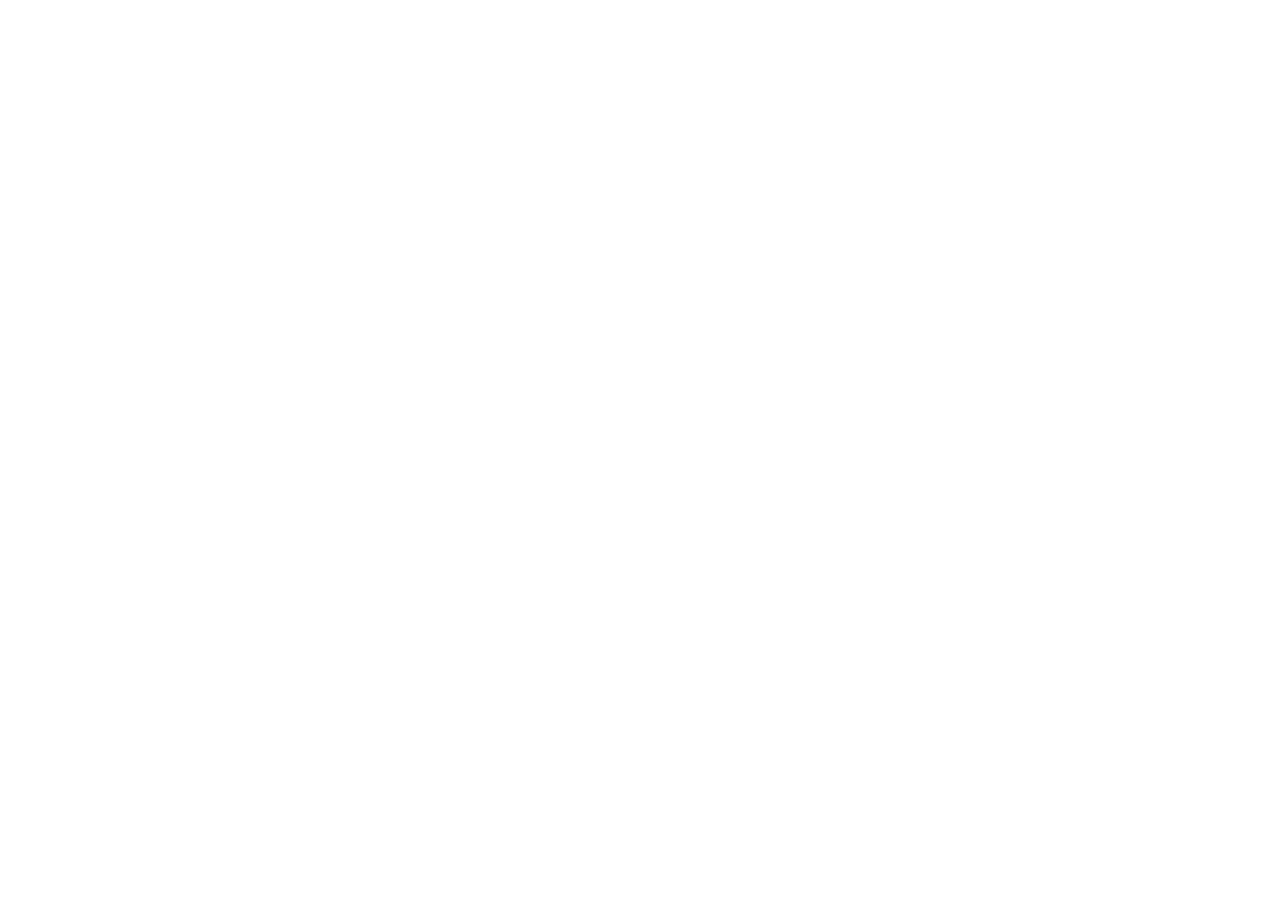
==== src/index.html @ 7ba6e3fc "Initial commit - basic folder structure" ====
<!DOCTYPE html>
<html lang="en">
<head>
    <meta charset="UTF-8">
    <meta name="viewport" content="width=device-width, initial-scale=1.0">
    <title>Merkle Software Developer Candidate Exercise</title>
    <!-- CSS -->
    <link rel="stylesheet" type="text/css" href="./static/css/styles.css">
    <script type="text/javascript" src="./static/js/ws.js" ></script>
    <script type="text/javascript" src="./static/js/utils.js" ></script>
    <script type="text/javascript" src="./static/js/resumepage.js" ></script>
    <script type="text/javascript" src="./static/js/gridpage.js" ></script>
    <script type="text/javascript" src="./static/js/startpage.js" ></script>
    <script type="text/javascript" src="./static/js/main.js" ></script>
</head>
<body>
    <main></main>
</body>
</html>
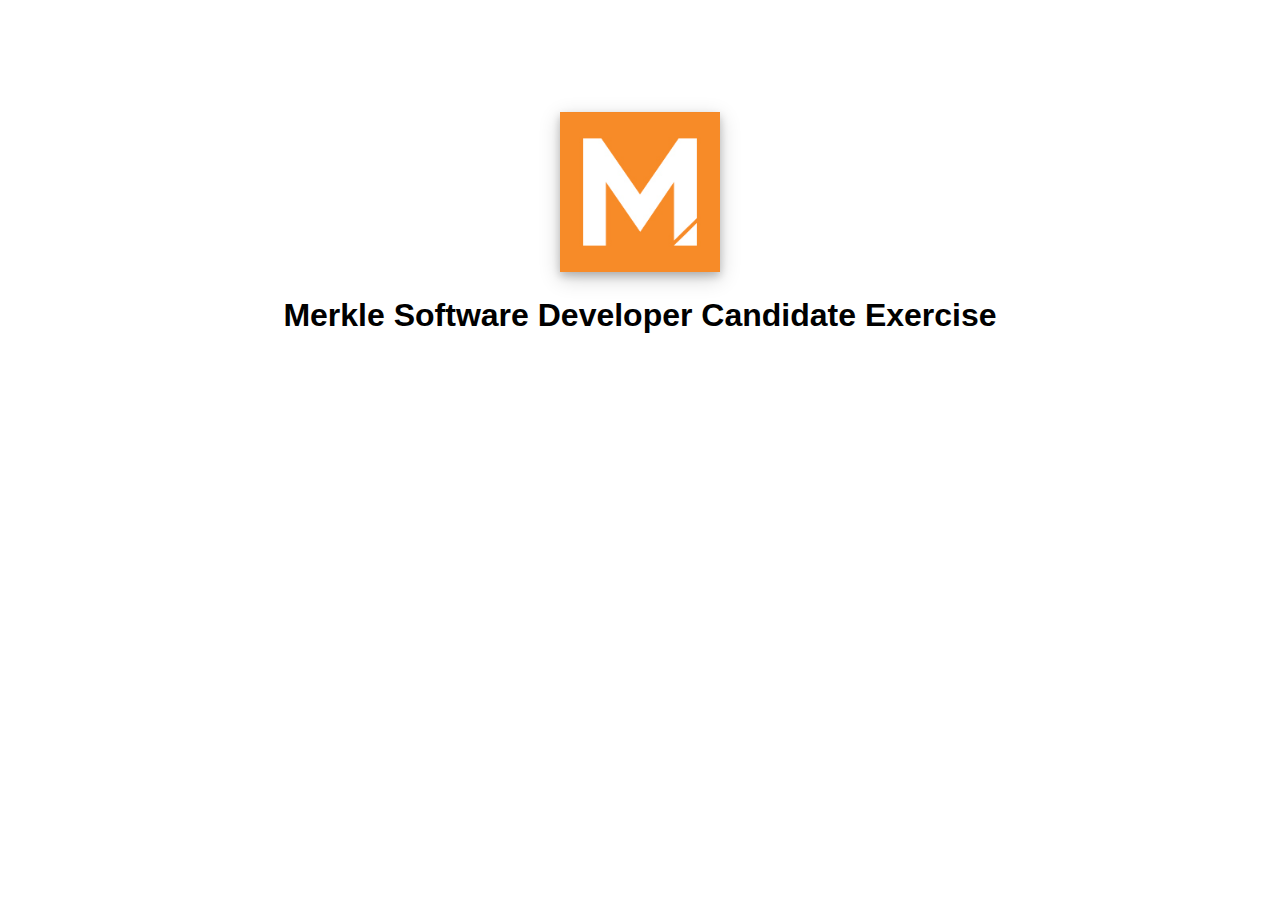
==== commit f88679f0: "Title and GridPage classes" ====
--- a/src/index.html
+++ b/src/index.html
@@ -6,14 +6,17 @@
     <title>Merkle Software Developer Candidate Exercise</title>
     <!-- CSS -->
     <link rel="stylesheet" type="text/css" href="./static/css/styles.css">
+    <!-- JS -->
+    <script type="text/javascript" src="./static/js/constants.js" ></script>
     <script type="text/javascript" src="./static/js/ws.js" ></script>
     <script type="text/javascript" src="./static/js/utils.js" ></script>
+    <script type="text/javascript" src="./static/js/title.js" ></script>
     <script type="text/javascript" src="./static/js/resumepage.js" ></script>
     <script type="text/javascript" src="./static/js/gridpage.js" ></script>
     <script type="text/javascript" src="./static/js/startpage.js" ></script>
     <script type="text/javascript" src="./static/js/main.js" ></script>
 </head>
 <body>
-    <main></main>
+    <div id="main-content"></div>
 </body>
 </html>--- a/src/static/css/styles.css
+++ b/src/static/css/styles.css
@@ -0,0 +1,14 @@
+body {
+    font-family: Arial, Helvetica, sans-serif;
+    font-size: medium;
+}
+
+.title-container {
+    text-align: center;
+    margin-top: 7em;
+}
+
+.main-logo {
+    width: 10em;
+    box-shadow: 0 4px 8px 0 rgba(0, 0, 0, 0.2), 0 6px 20px 0 rgba(0, 0, 0, 0.19);
+}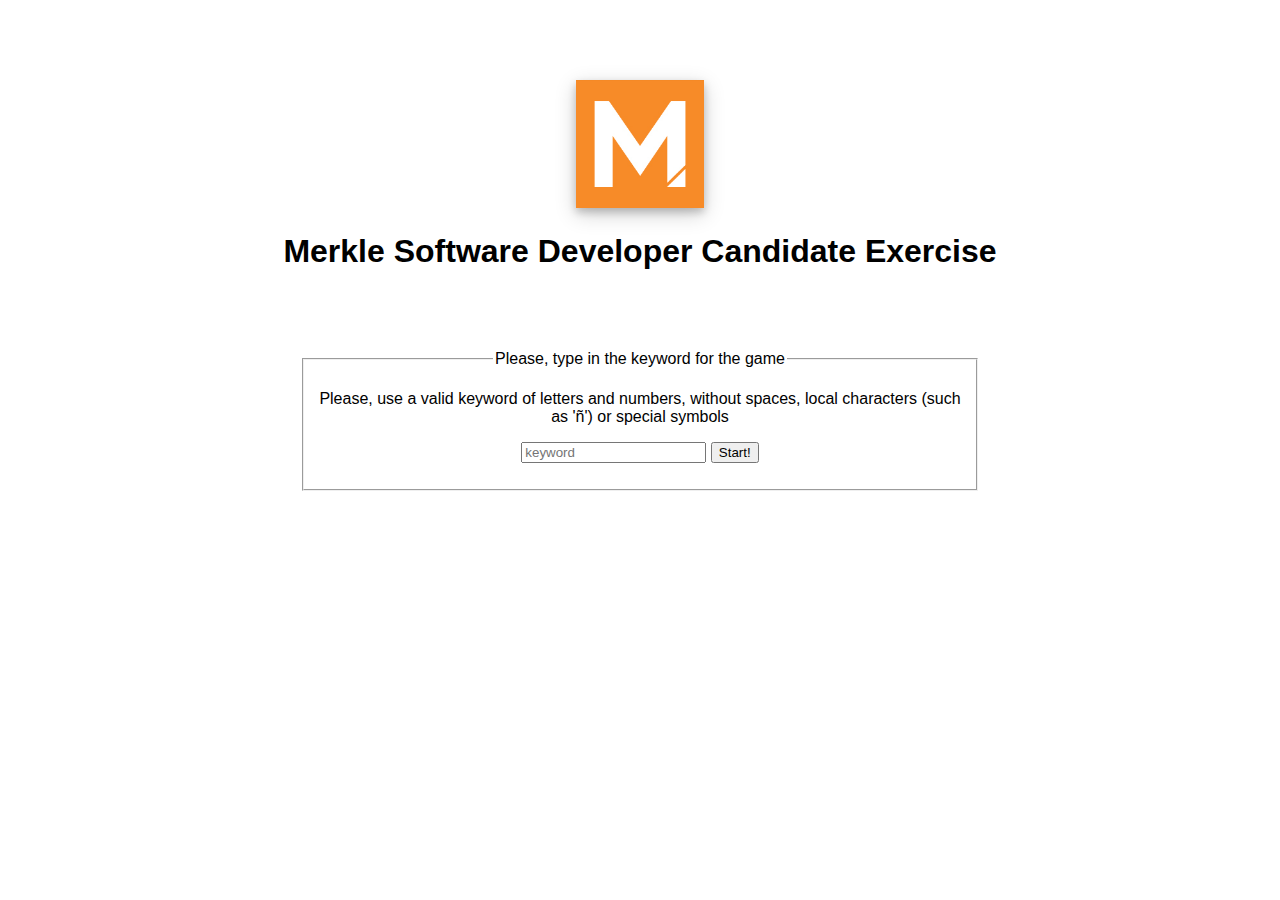
==== commit 38f1e2d8: "Implemented basic funcionality" ====
--- a/src/index.html
+++ b/src/index.html
@@ -8,15 +8,32 @@
     <link rel="stylesheet" type="text/css" href="./static/css/styles.css">
     <!-- JS -->
     <script type="text/javascript" src="./static/js/constants.js" ></script>
-    <script type="text/javascript" src="./static/js/ws.js" ></script>
+    <script type="text/javascript" src="./static/js/components.js" ></script>
     <script type="text/javascript" src="./static/js/utils.js" ></script>
-    <script type="text/javascript" src="./static/js/title.js" ></script>
-    <script type="text/javascript" src="./static/js/resumepage.js" ></script>
-    <script type="text/javascript" src="./static/js/gridpage.js" ></script>
-    <script type="text/javascript" src="./static/js/startpage.js" ></script>
     <script type="text/javascript" src="./static/js/main.js" ></script>
 </head>
 <body>
-    <div id="main-content"></div>
+    <header>
+        <div class="title-container">
+            <img src="../src/static/img/logo.jpg" class= "main-logo">
+            <h1>Merkle Software Developer Candidate Exercise</h1>
+        </div>
+    </header>
+    <main>
+        <div id="main-content" class="main-container">
+            <div id="form-container" class="screen-container">
+                <fieldset>
+                    <legend>Please, type in the keyword for the game</legend>
+                    <p>Please, use a valid keyword of letters and numbers, without spaces, local characters (such as 'ñ') or special symbols</p>
+                    <input type="text" id="keyword" name="keyword" placeholder="keyword">
+                    <button onclick="validateKeyword()">Start!</button>
+                    <p id="form-error-mssg" class="error"></p>
+                </fieldset>
+            </div>
+            <div id="game-container" class="screen-container"></div>
+            <div id="resume-container" class="screen-container"></div>
+        </div>
+    </main>
+    
 </body>
 </html>--- a/src/static/css/styles.css
+++ b/src/static/css/styles.css
@@ -5,10 +5,29 @@
 
 .title-container {
     text-align: center;
-    margin-top: 7em;
+    margin-top: 5em;
 }
 
 .main-logo {
-    width: 10em;
+    width: 8em;
     box-shadow: 0 4px 8px 0 rgba(0, 0, 0, 0.2), 0 6px 20px 0 rgba(0, 0, 0, 0.19);
+}
+
+.screen-container {
+    text-align: center;
+    width: 680px;
+    display: block;
+    margin: 5em auto 0em auto;
+}
+
+.form-container fieldset{
+    padding: 2em;
+}
+
+.error {
+    color: red;
+}
+
+#resume-container {
+    display: none;
 }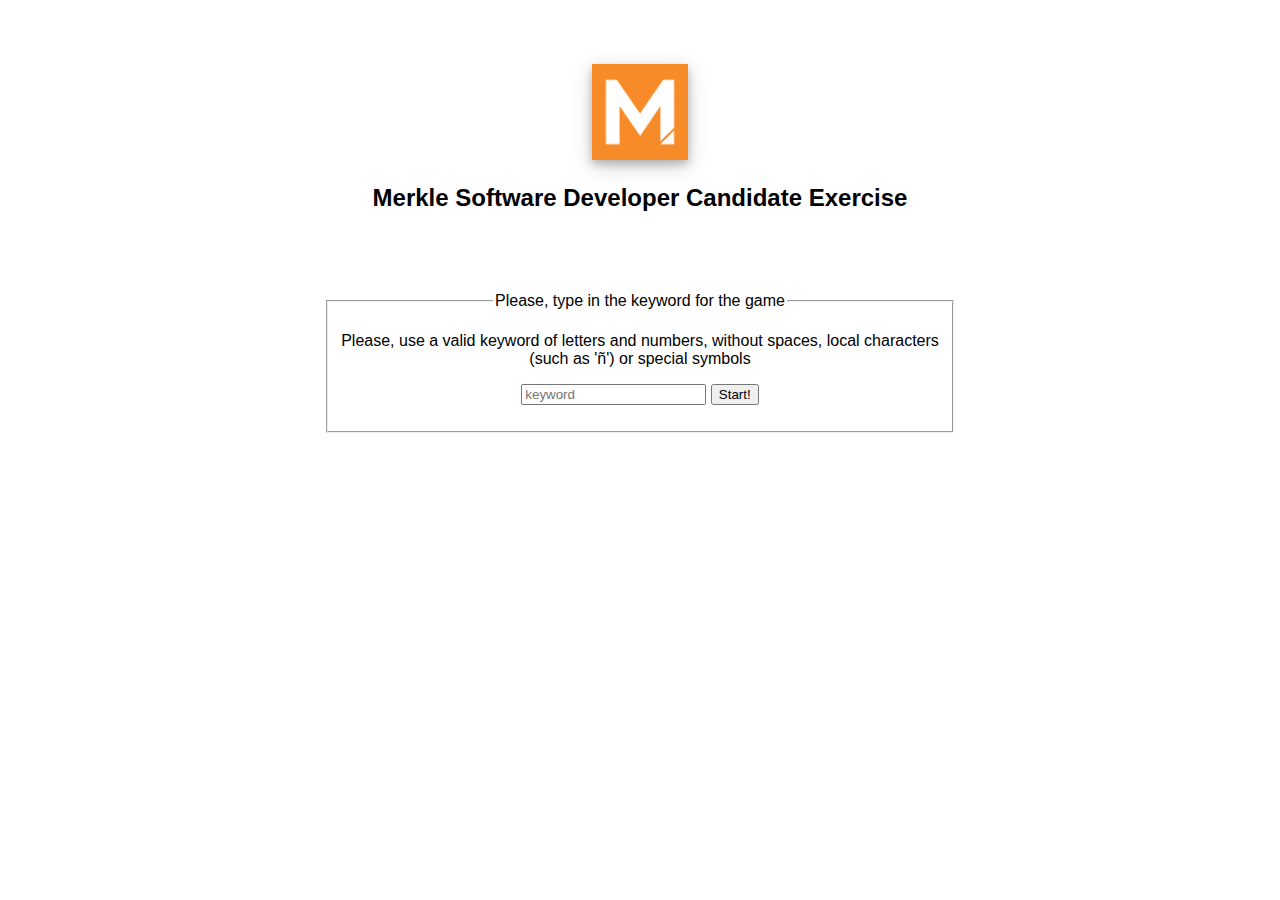
==== commit 0864f76e: "Implemented event on cards" ====
--- a/src/index.html
+++ b/src/index.html
@@ -13,27 +13,22 @@
     <script type="text/javascript" src="./static/js/main.js" ></script>
 </head>
 <body>
-    <header>
-        <div class="title-container">
-            <img src="../src/static/img/logo.jpg" class= "main-logo">
-            <h1>Merkle Software Developer Candidate Exercise</h1>
+    <div class="title-container">
+        <img src="../src/static/img/logo.jpg" class= "main-logo">
+        <h2>Merkle Software Developer Candidate Exercise</h2>
+    </div>
+    <div id="main-content" class="main-container">
+        <div id="form-container" class="screen-container block">
+            <fieldset>
+                <legend>Please, type in the keyword for the game</legend>
+                <p>Please, use a valid keyword of letters and numbers, without spaces, local characters (such as 'ñ') or special symbols</p>
+                <input type="text" id="keyword" name="keyword" placeholder="keyword">
+                <button onclick="validateKeyword()">Start!</button>
+                <p id="form-error-mssg" class="error"></p>
+            </fieldset>
         </div>
-    </header>
-    <main>
-        <div id="main-content" class="main-container">
-            <div id="form-container" class="screen-container">
-                <fieldset>
-                    <legend>Please, type in the keyword for the game</legend>
-                    <p>Please, use a valid keyword of letters and numbers, without spaces, local characters (such as 'ñ') or special symbols</p>
-                    <input type="text" id="keyword" name="keyword" placeholder="keyword">
-                    <button onclick="validateKeyword()">Start!</button>
-                    <p id="form-error-mssg" class="error"></p>
-                </fieldset>
-            </div>
-            <div id="game-container" class="screen-container"></div>
-            <div id="resume-container" class="screen-container"></div>
-        </div>
-    </main>
-    
+        <div id="game-container" class="screen-container hidden"></div>
+        <div id="resume-container" class="screen-container hidden"></div>
+    </div>
 </body>
 </html>--- a/src/static/css/styles.css
+++ b/src/static/css/styles.css
@@ -5,19 +5,26 @@
 
 .title-container {
     text-align: center;
-    margin-top: 5em;
+    margin-top: 4em;
 }
 
 .main-logo {
-    width: 8em;
+    width: 6em;
     box-shadow: 0 4px 8px 0 rgba(0, 0, 0, 0.2), 0 6px 20px 0 rgba(0, 0, 0, 0.19);
 }
 
 .screen-container {
     text-align: center;
-    width: 680px;
+    width: 632px;
+    margin: 5em auto 0em auto;
+}
+
+.hidden {
+    display: none;
+}
+
+.block {
     display: block;
-    margin: 5em auto 0em auto;
 }
 
 .form-container fieldset{
@@ -30,4 +37,18 @@
 
 #resume-container {
     display: none;
-}+}
+
+.card-image {
+    width: 120px !important;
+    height: 140px !important;   
+    box-shadow: 0 4px 8px 0 rgba(0, 0, 0, 0.2), 0 6px 20px 0 rgba(0, 0, 0, 0.19);
+}
+
+.transparent {
+    opacity: 0;
+}
+
+td:hover {
+    box-shadow: 2px 2px 15px -2px rgb(50, 50, 50);
+}
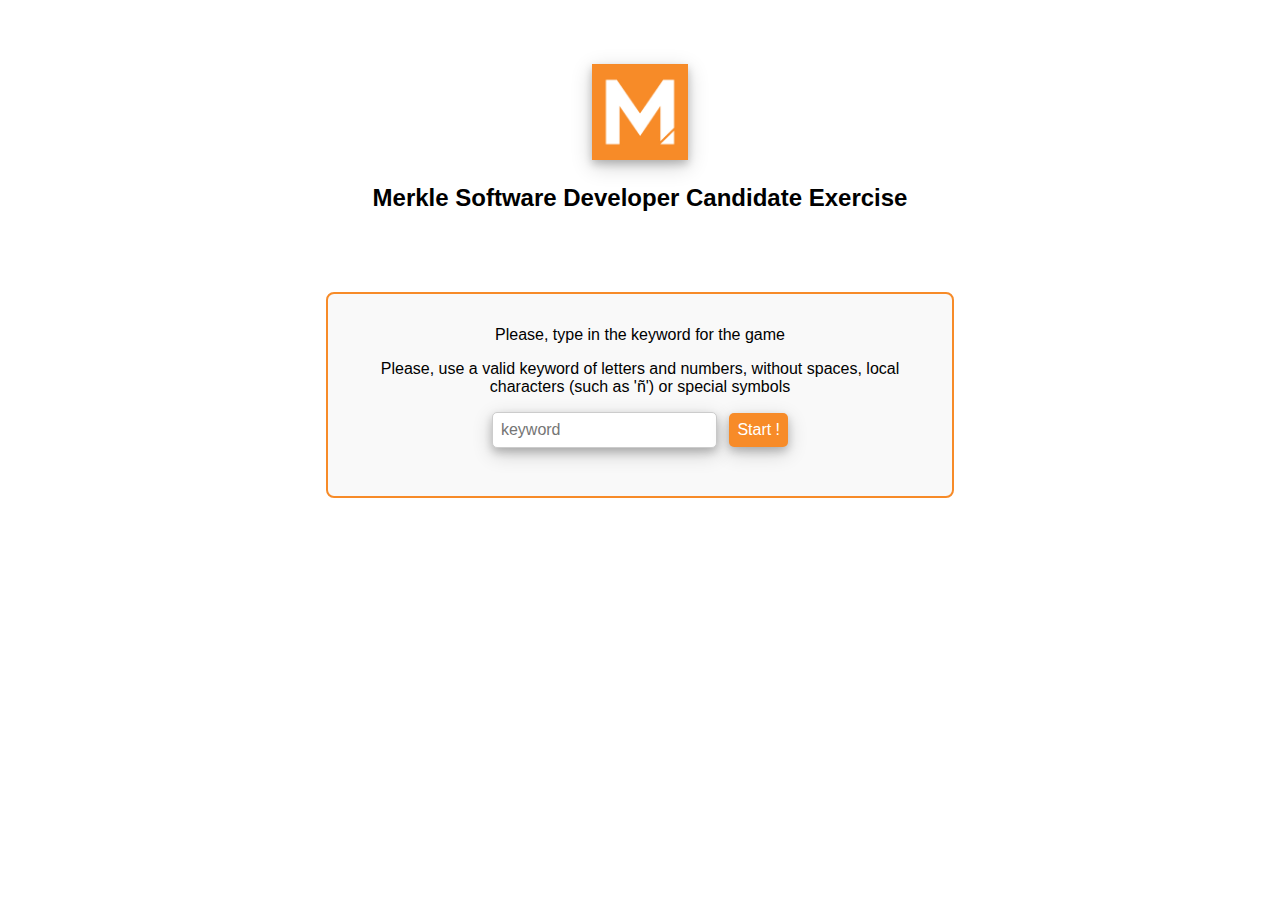
==== commit e0391f78: "Final" ====
--- a/src/index.html
+++ b/src/index.html
@@ -7,28 +7,46 @@
     <!-- CSS -->
     <link rel="stylesheet" type="text/css" href="./static/css/styles.css">
     <!-- JS -->
-    <script type="text/javascript" src="./static/js/constants.js" ></script>
-    <script type="text/javascript" src="./static/js/components.js" ></script>
-    <script type="text/javascript" src="./static/js/utils.js" ></script>
-    <script type="text/javascript" src="./static/js/main.js" ></script>
 </head>
-<body>
+<body onload="testExplorer();">
     <div class="title-container">
         <img src="../src/static/img/logo.jpg" class= "main-logo">
         <h2>Merkle Software Developer Candidate Exercise</h2>
     </div>
     <div id="main-content" class="main-container">
-        <div id="form-container" class="screen-container block">
+        <div id="form-container" class="screen-container">
             <fieldset>
-                <legend>Please, type in the keyword for the game</legend>
-                <p>Please, use a valid keyword of letters and numbers, without spaces, local characters (such as 'ñ') or special symbols</p>
-                <input type="text" id="keyword" name="keyword" placeholder="keyword">
-                <button onclick="validateKeyword()">Start!</button>
-                <p id="form-error-mssg" class="error"></p>
+                <div id="common-form">
+                    <legend>Please, type in the keyword for the game</legend>
+                    <p>Please, use a valid keyword of letters and numbers, without spaces, local characters (such as 'ñ') or special symbols</p>
+                    <input type="text" id="keyword" name="keyword" placeholder="keyword">
+                    <button onclick="startGame()">Start !</button>
+                    <p id="form-error-mssg" class="error"></p>
+                </div>
+                <div id="ie-form" class="hidden">
+                    <h3>Please, use other browser</h3>
+                    <p>This application uses javascript code that is incompatible with Internet Explorer. Please use a modern browser such as Chrome, Opera or Mozilla Firefox</p>
+                </div>
             </fieldset>
         </div>
         <div id="game-container" class="screen-container hidden"></div>
-        <div id="resume-container" class="screen-container hidden"></div>
+        <div id="resume-container" class="screen-container hidden">
+            <h1 id="final-title"></h1>
+            <a href="javascript:history.go(0)"><button onclick="restart()">Restart !</button></a>
+        </div>
     </div>
+    <script>
+        var isIE = /*@cc_on!@*/false || !!document.documentMode;
+        if(isIE) {
+            let commonForm = document.getElementById("common-form");
+            let ieForm = document.getElementById("ie-form");
+            commonForm.classList.add("hidden");
+            ieForm.classList.remove("hidden");
+        }
+    </script>
+    <script type="text/javascript" src="./static/js/constants.js" ></script>
+    <script type="text/javascript" src="./static/js/components.js" ></script>
+    <script type="text/javascript" src="./static/js/utils.js" ></script>
+    <script type="text/javascript" src="./static/js/main.js" ></script>
 </body>
 </html>--- a/src/static/css/styles.css
+++ b/src/static/css/styles.css
@@ -3,6 +3,62 @@
     font-size: medium;
 }
 
+button {
+	color: #fff !important;
+    background: #f78b28;
+    padding: .5em;
+    display: inline-block;
+    border: none;
+    transition: all 0.4s ease 0s;   
+    font-size: 1em; 
+    border-width: 1px;
+    border-color: #f9f9f9;
+    border-radius: 5px;
+    box-shadow: 0 4px 8px 0 rgba(0, 0, 0, 0.2), 0 6px 20px 0 rgba(0, 0, 0, 0.19);
+}
+
+button:hover {
+    text-shadow: 0px 0px 6px rgba(255, 255, 255, 1);
+    transition: all 0.1s ease 0s;
+}
+
+input {
+    padding: .5em;
+    margin-right: .5em;
+    font-size: 1em;
+    border-width: 1px;
+    border-color: #CCCCCC;
+    border-radius: 5px !important;
+    background-color: #FFFFFF;
+    color: #000000;
+    border-style: solid;
+    border-radius: 0px;
+    box-shadow: 0 4px 8px 0 rgba(0, 0, 0, 0.2), 0 6px 20px 0 rgba(0, 0, 0, 0.19);
+}
+
+fieldset {
+    border:2px solid #f78b28;
+    border-radius:8px;	
+    -moz-border-radius:8px;
+    -webkit-border-radius:8px;	
+    padding: 2em;
+    background-color: #f9f9f9;
+}
+
+td {
+    margin: .5em;
+}
+
+td:hover {
+    box-shadow: 2px 2px 15px -2px rgb(50, 50, 50);
+}
+
+table {
+    box-shadow: 2px 2px 15px -2px rgb(50, 50, 50);
+}
+
+
+/** Title **********************/
 .title-container {
     text-align: center;
     margin-top: 4em;
@@ -23,20 +79,12 @@
     display: none;
 }
 
-.block {
-    display: block;
-}
-
-.form-container fieldset{
-    padding: 2em;
-}
-
 .error {
     color: red;
 }
 
-#resume-container {
-    display: none;
+.transparent {
+    opacity: 0;
 }
 
 .card-image {
@@ -45,10 +93,4 @@
     box-shadow: 0 4px 8px 0 rgba(0, 0, 0, 0.2), 0 6px 20px 0 rgba(0, 0, 0, 0.19);
 }
 
-.transparent {
-    opacity: 0;
-}
 
-td:hover {
-    box-shadow: 2px 2px 15px -2px rgb(50, 50, 50);
-}
